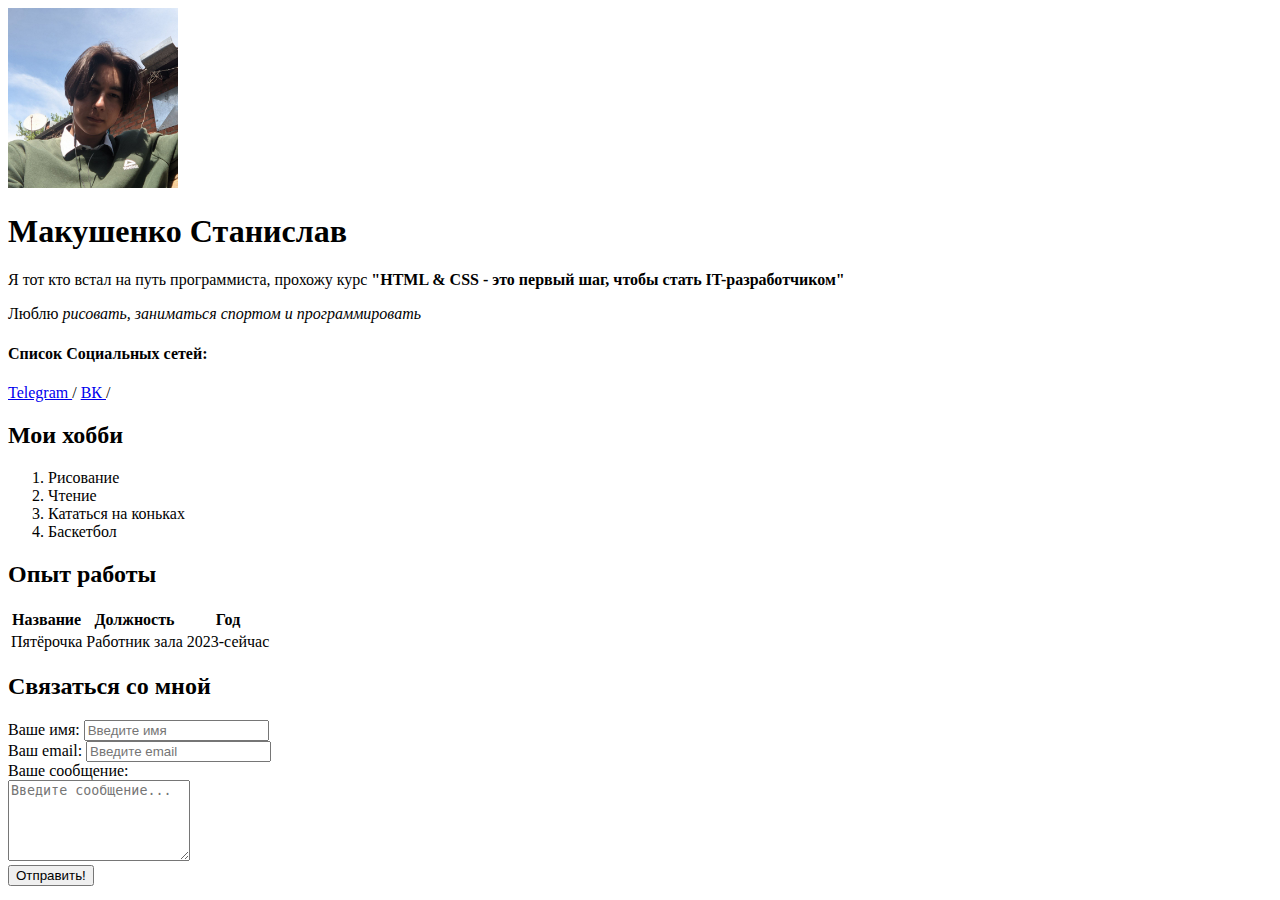
==== index.html @ 810440a3 "Update and rename resume.html to index.html" ====
<!DOCTYPE html>
<html lang="en">
<head>
    <meta charset="UTF-8">
    <meta name="viewport" content="width=device-width, initial-scale=1.0">
    <meta name="keywards" content="stanislav, cv, resume">
    <meta name=" discription" content="Это сайт - резюме Станислава Макушенко">
    <title>Stanislav resume</title>
</head>
<body>
    <img src="face_img.jpg" width="170" alt="no img">
    <h1><strong>Макушенко Станислав</strong></h1>
    <p>Я тот кто встал на путь программиста,
       прохожу курс <strong>"HTML & CSS - это первый шаг, 
       чтобы стать IT-разработчиком"</strong></p>
       <p>Люблю <em>рисовать, заниматься спортом и программировать</em></p>
    <h4><strong>Список Социальных сетей:</strong></h4>
    <a href="https://web.telegram.org/k/#@stusibo" target="_blank">Telegram </a>
    /
    <a href="https://vk.com/banankka" target="_blank" >ВК </a>
    /
    <h2><strong>Мои хобби</strong></h2>
    <ol>
        <li>Рисование</li>
        <li>Чтение</li>
        <li>Кататься на коньках</li>
        <li>Баскетбол</li>
    </ol>
    <h2>Опыт работы</h2>
    <table>
        <thead>
            <tr>
          <th>Название</th>
          <th>Должность</th>
          <th>Год</th>
            </tr>
        </thead>
        <tbody>
             <tr>
                <td>Пятёрочка</td>
                <td>Работник зала</td>
                <td>2023-сейчас</td>
            </tr>
        </tbody>
    </table>
    <h2>Связаться со мной</h2>
    <form>
        <div>
            <label for="name">Ваше имя:</label>
            <input type="text" id="name" placeholder="Введите имя">
        </div>
        <div>
            <label for="email">Ваш email:</label>
            <input type="email" id="email" placeholder="Введите email">
        </div>
        <div>
            <label for="message">Ваше сообщение:</label>
            <br>
            <textarea type="message" id="message" cols="20" rows="5" placeholder="Введите сообщение..."></textarea>
        </div>
        <input type="submit" value="Отправить!">
    </form>
    </body>
</html>
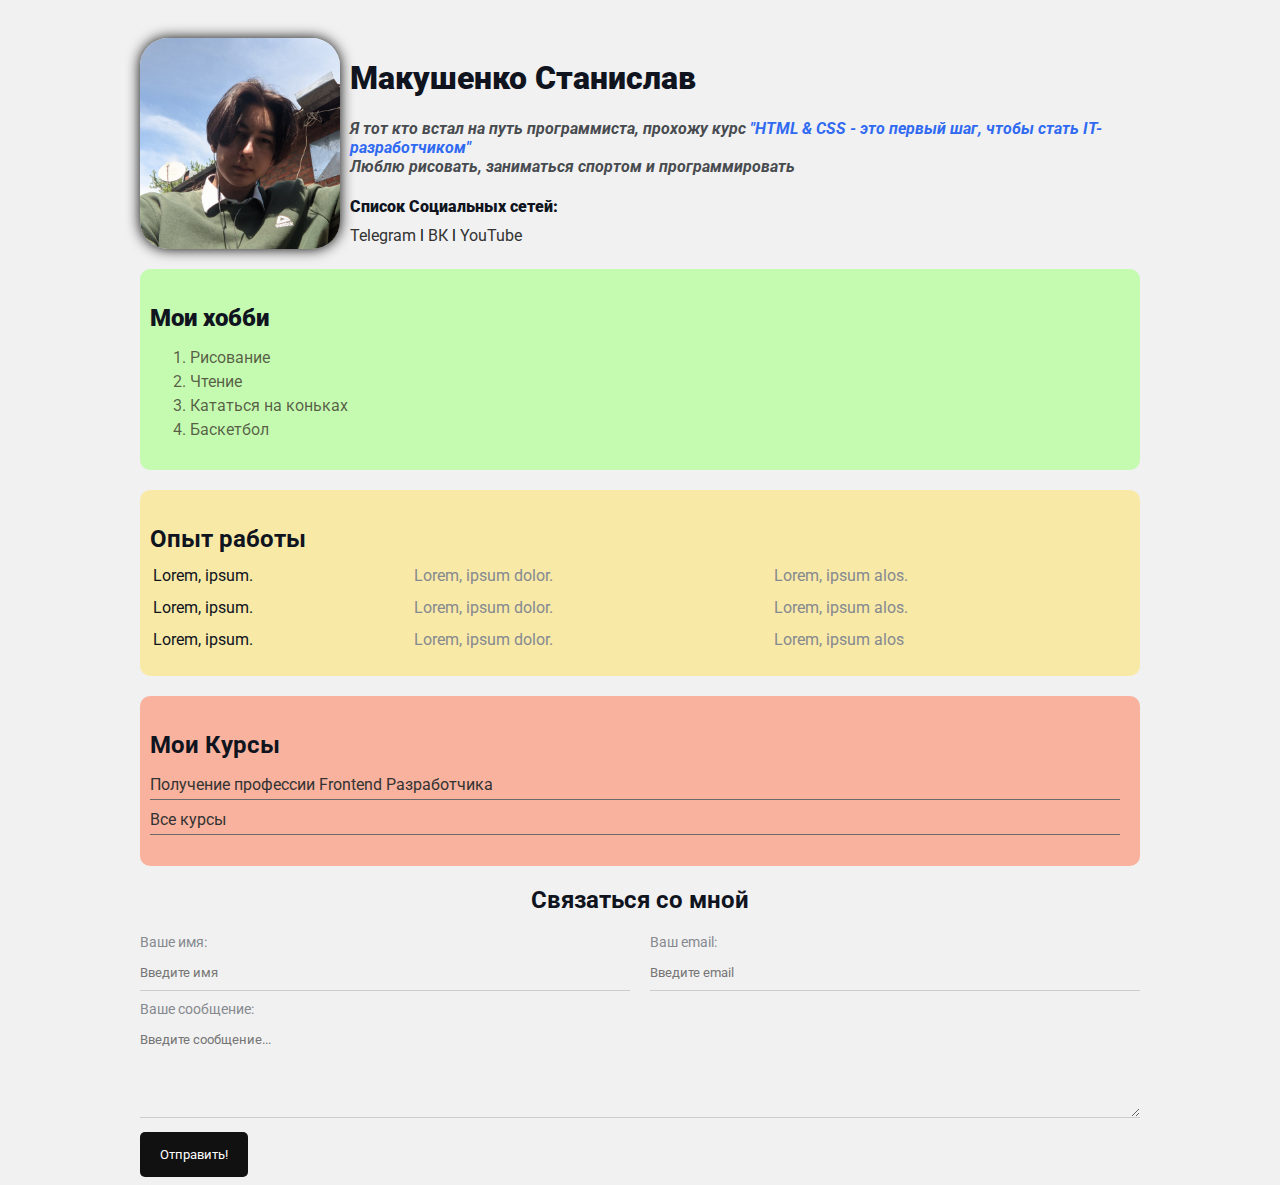
==== commit 96cd25ae: "add styles" ====
--- a/index.html
+++ b/index.html
@@ -6,59 +6,99 @@
     <meta name="keywards" content="stanislav, cv, resume">
     <meta name=" discription" content="Это сайт - резюме Станислава Макушенко">
     <title>Stanislav resume</title>
+    <link rel="stylesheet" href="styles.css">
 </head>
 <body>
-    <img src="face_img.jpg" width="170" alt="no img">
+<div class="container">
+    <div class="info">
+    <img src="face_img.jpg" alt="no img" class="avatar">
+
+       <div class="info-text">
     <h1><strong>Макушенко Станислав</strong></h1>
+
     <p>Я тот кто встал на путь программиста,
-       прохожу курс <strong>"HTML & CSS - это первый шаг, 
-       чтобы стать IT-разработчиком"</strong></p>
+       прохожу курс <span class="span">"HTML & CSS - это первый шаг, 
+       чтобы стать IT-разработчиком"</span></p>
        <p>Люблю <em>рисовать, заниматься спортом и программировать</em></p>
+
     <h4><strong>Список Социальных сетей:</strong></h4>
+
     <a href="https://web.telegram.org/k/#@stusibo" target="_blank">Telegram </a>
-    /
+    l
     <a href="https://vk.com/banankka" target="_blank" >ВК </a>
-    /
+    l
+    <a href="#asdasd">YouTube</a>
+
+       </div>
+
+    </div>
+
+    <div class="card bg-green">
     <h2><strong>Мои хобби</strong></h2>
-    <ol>
+
+    <ol class="list">
         <li>Рисование</li>
         <li>Чтение</li>
         <li>Кататься на коньках</li>
         <li>Баскетбол</li>
     </ol>
+    </div>
+
+    <div class="card bg-yellow">
     <h2>Опыт работы</h2>
-    <table>
-        <thead>
-            <tr>
-          <th>Название</th>
-          <th>Должность</th>
-          <th>Год</th>
-            </tr>
-        </thead>
+    <table class="table">
         <tbody>
              <tr>
-                <td>Пятёрочка</td>
-                <td>Работник зала</td>
-                <td>2023-сейчас</td>
+                <td>Lorem, ipsum.</td>
+                <td>Lorem, ipsum dolor.</td>
+                <td>Lorem, ipsum alos.</td>
             </tr>
+
+            <tr>
+                <td>Lorem, ipsum.</td>
+                <td>Lorem, ipsum dolor.</td>
+                <td>Lorem, ipsum alos.</td>
+            </tr>
+
+            <tr>
+                <td>Lorem, ipsum.</td>
+                <td>Lorem, ipsum dolor.</td>
+                <td>Lorem, ipsum alos</td>
+            </tr>
+
         </tbody>
     </table>
-    <h2>Связаться со мной</h2>
-    <form>
-        <div>
-            <label for="name">Ваше имя:</label>
-            <input type="text" id="name" placeholder="Введите имя">
-        </div>
-        <div>
-            <label for="email">Ваш email:</label>
-            <input type="email" id="email" placeholder="Введите email">
-        </div>
-        <div>
-            <label for="message">Ваше сообщение:</label>
-            <br>
-            <textarea type="message" id="message" cols="20" rows="5" placeholder="Введите сообщение..."></textarea>
-        </div>
-        <input type="submit" value="Отправить!">
-    </form>
+    </div>
+
+    <div class="card bg-red">
+        <h2>Мои Курсы</h2>
+        <ul class="link-lists">
+            <li><a href="#">Получение профессии Frontend Разработчика</a></li>
+            <li><a href="#">Все курсы</a> </li>
+        </ul>
+    </div>
+
+     <form class="contact">
+     <h2>Связаться со мной</h2>
+
+     <div class="form-row">
+    <div class="form-group">
+        <label for="name">Ваше имя:</label>
+        <input type="text" id="name" placeholder="Введите имя">
+    </div>
+     <div class="form-group">
+         <label for="email">Ваш email:</label>
+         <input type="email" id="email" placeholder="Введите email">
+    </div>
+    </div>
+
+        <div class="form-group">
+        <label for="message">Ваше сообщение:</label>
+        <textarea type="message" id="message" cols="20" rows="5" placeholder="Введите сообщение..."></textarea>
+     </div>
+    <input type="submit" class="btn" value="Отправить!">
+     </form>
+
+</div>   
     </body>
-</html>
+</html>--- a/styles.css
+++ b/styles.css
@@ -0,0 +1,193 @@
+@import url('https://fonts.googleapis.com/css2?family=Roboto&display=swap');
+
+
+body{
+    
+    font-family: 'Roboto', sans-serif;
+    font-size: 16px;
+    font-weight: normal;
+    color :#0f141e;
+    background : #f1f1f1;
+
+}
+.avatar{
+    width: 200px;
+    border-radius: 28px;
+    box-shadow: 0px 0px 14px rgba(0, 0, 0, 25);
+}
+
+.info{
+    margin-bottom: 20px;
+    display: flex;
+}
+
+@media (max-width: 680px){
+    .info{
+        display: block;
+        text-align: center;
+    }
+}
+
+.info-text{
+    margin-left: 10px;
+}
+
+.info-text p {
+    font-style: italic;
+    font-weight: bold;
+    color: #484b4f;
+    margin: 0;
+}
+
+.info-text h4{
+    margin-bottom: 10px;
+}
+
+.span{
+    color: #306af1;
+}
+
+.card{
+    border-radius: 10px;
+    padding: 15px 20px 15px 10px;
+    margin-bottom: 20px;
+}
+
+.card h2{
+    margin-bottom: 10px;
+}
+
+.bg-yellow{
+    background-color: #fde47496 ;
+}
+
+.bg-red{
+    background-color: #ff876396;
+}
+
+.bg-green{
+    background-color: #b1ff93b2;
+}
+
+.container{
+    max-width: 1000px;
+    margin: auto;
+    padding-top: 30px;
+}
+
+a{
+    color: #333;
+    text-decoration: none;
+    border: 10px;
+}
+
+a:hover{
+    color: #306af1;
+    text-decoration: underline;
+}
+
+a:active{
+    color:#f5797fdc;
+}
+
+/* a:visited{
+    color: #c891ffda;
+} */
+
+.btn{
+    background: #111;
+    padding: 15px 20px;
+    color: #fff;
+    border: none;
+    cursor: pointer;
+    border-radius: 5px;
+    margin-top: 10px ;
+    font-family: inherit;
+}
+
+.btn:hover{
+    opacity: 0.8;
+}
+
+.list ol{
+    margin: auto;
+    padding-left: 10 px;
+}
+.list li{
+    color: #271616b2;
+    margin-bottom: 5px;
+}
+
+.table{
+    width: 100%;
+}
+.table td{
+    padding-bottom: 10px;
+}
+
+.table td:nth-child(2), 
+.table td:nth-child(3){
+    color: #86898f;
+}
+
+.link-lists{
+    padding-left: 0;
+}
+.link-lists li{
+    margin-bottom: 10px;
+    border-bottom: 1px solid #6a6a6a;
+    padding-bottom: 5px ;
+    list-style: none;
+
+}
+
+.contact h2{
+    text-align: center;
+}
+
+.form-group label{
+    display: block;
+    font-size: 14px;
+    color: #86898f;
+}
+
+.form-row{
+    margin-bottom: 10px;
+    display: flex;
+}
+
+.form-row .form-group{
+    margin-right: 20px;
+    width: 50%;
+    /* display: inline-block; */
+    /* width: calc(50% - 20px); */
+}
+
+.form-row .form-group:last-child{
+    margin-right: 0;
+}
+
+.form-group input,
+.form-group textarea{
+    width: 100%;
+    box-sizing: border-box;
+    border: none;
+    background: transparent;
+    border-bottom: 1px solid #ccc;
+    color: #000;
+    padding: 15px 0 10px;
+    outline: none;
+    font-family: inherit;
+}
+
+@media (max-width:680px){
+    .form-row{
+        display: block;
+    }
+
+    .form-row .form-group{
+        width: 100%;
+        margin-bottom: 10px;
+        margin-right: 0;
+    }
+}